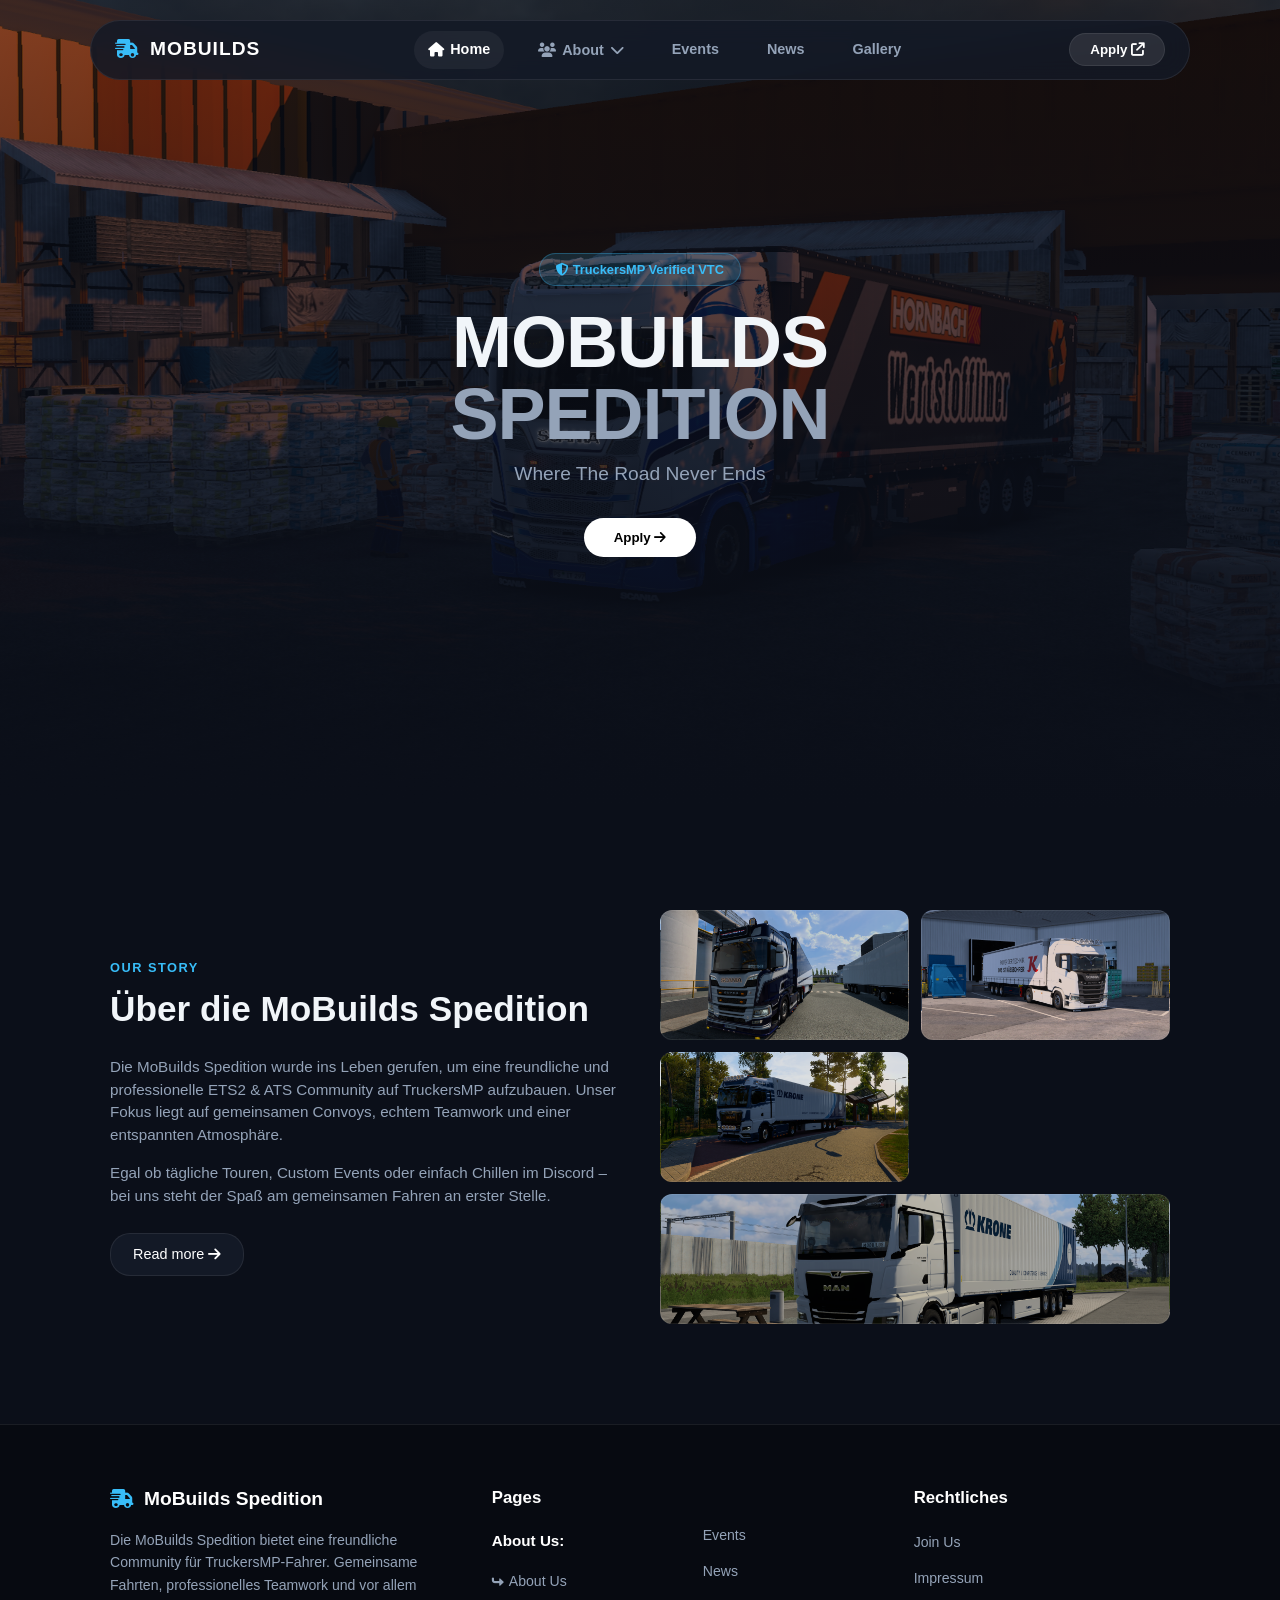
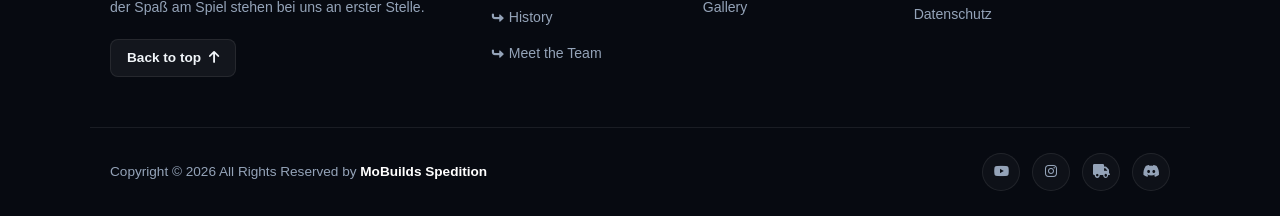
==== index.html @ b4ede0c9 "Add files via upload" ====
<!DOCTYPE html>
<html lang="de">
<head>
    <meta charset="UTF-8">
    <meta name="viewport" content="width=device-width, initial-scale=1.0">
    <title>MoBuilds Spedition | ETS2 & ATS Community</title>
    
    <!-- FontAwesome Icons -->
    <link rel="stylesheet" href="https://cdnjs.cloudflare.com/ajax/libs/font-awesome/6.4.0/css/all.min.css">
    
    <!-- Haupt-CSS -->
    <link rel="stylesheet" href="style.css">
</head>
<body>

    <!-- NAVBAR -->
    <header class="navbar-wrapper">
        <nav class="navbar glass-panel">
            <a href="index.html" class="brand-logo">
                <i class="fa-solid fa-truck-fast logo-icon"></i>
                <span>MOBUILDS</span>
            </a>
            
            <div class="nav-links">
                <a href="index.html" class="nav-link active"><i class="fa-solid fa-house"></i> Home</a>
                
                <!-- ABOUT DROPDOWN -->
                <div class="dropdown">
                    <button class="dropdown-btn nav-link">
                        <i class="fa-solid fa-users"></i> About <i class="fa-solid fa-chevron-down arrow-icon"></i>
                    </button>
                    <div class="dropdown-content glass-panel">
                        <span class="dropdown-label">ÜBERSICHT</span>
                        
                        <a href="about.html" class="dropdown-item">
                            <i class="fa-solid fa-user-group"></i>
                            <div>
                                <strong>About us</strong>
                                <span>Lerne unsere Vision kennen.</span>
                            </div>
                        </a>
                        
                        <a href="history.html" class="dropdown-item">
                            <i class="fa-solid fa-clock-rotate-left"></i>
                            <div>
                                <strong>History</strong>
                                <span>Unsere Reise in ETS2.</span>
                            </div>
                        </a>
                        
                        <a href="team.html" class="dropdown-item">
                            <i class="fa-solid fa-user-shield"></i>
                            <div>
                                <strong>Meet the team</strong>
                                <span>Das Team hinter MoBuilds.</span>
                            </div>
                        </a>
                    </div>
                </div>

                <a href="events.html" class="nav-link">Events</a>
                <a href="news.html" class="nav-link">News</a>
                <a href="gallery.html" class="nav-link">Gallery</a>
            </div>
            
            <button class="btn-apply" onclick="openModal('bewerbungModal')">
                Apply <i class="fa-solid fa-arrow-up-right-from-square"></i>
            </button>
        </nav>
    </header>

    <!-- HERO SECTION -->
    <section id="home" class="hero-section">
        <div class="hero-bg" style="background-image: url('img/hero.jpg');"></div>
        <div class="hero-overlay"></div>
        
        <div class="hero-content">
            <div class="badge"><i class="fa-solid fa-shield-halved"></i> TruckersMP Verified VTC</div>
            <h1 class="hero-title">MOBUILDS<br><span>SPEDITION</span></h1>
            <p class="hero-subtitle">Where The Road Never Ends</p>
            <button class="btn-primary" onclick="openModal('bewerbungModal')">
                Apply <i class="fa-solid fa-arrow-right"></i>
            </button>
        </div>
    </section>

    <!-- ABOUT / STORY SECTION -->
    <section id="about" class="section-container story-section">
        <div class="story-left">
            <span class="sub-title">OUR STORY</span>
            <h2>Über die MoBuilds Spedition</h2>
            <p>Die MoBuilds Spedition wurde ins Leben gerufen, um eine freundliche und professionelle ETS2 & ATS Community auf TruckersMP aufzubauen. Unser Fokus liegt auf gemeinsamen Convoys, echtem Teamwork und einer entspannten Atmosphäre.</p>
            <p>Egal ob tägliche Touren, Custom Events oder einfach Chillen im Discord – bei uns steht der Spaß am gemeinsamen Fahren an erster Stelle.</p>
            <a href="about.html" class="btn-secondary">Read more <i class="fa-solid fa-arrow-right"></i></a>
        </div>
        
        <div class="story-right gallery-grid-mini">
            <div class="grid-img img-large" style="background-image: url('img/story1.jpg');"></div>
            <div class="grid-img" style="background-image: url('img/story2.jpg');"></div>
            <div class="grid-img" style="background-image: url('img/story3.jpg');"></div>
            <div class="grid-img img-wide" style="background-image: url('img/story4.jpg');"></div>
        </div>
    </section>

    <!-- FOOTER SECTION -->
    <footer class="site-footer">
        <div class="footer-container">
            <!-- Spalte 1: Brand / Info -->
            <div class="footer-col brand-col">
                <div class="footer-brand">
                    <i class="fa-solid fa-truck-fast"></i>
                    <span>MoBuilds Spedition</span>
                </div>
                <p>Die MoBuilds Spedition bietet eine freundliche Community für TruckersMP-Fahrer. Gemeinsame Fahrten, professionelles Teamwork und vor allem der Spaß am Spiel stehen bei uns an erster Stelle.</p>
                <a href="#home" class="btn-back-top">Back to top <i class="fa-solid fa-arrow-up"></i></a>
            </div>

            <!-- Spalte 2: Pages -->
            <div class="footer-col">
                <h4>Pages</h4>
                <ul class="footer-links">
                    <li class="footer-subheading">About Us:</li>
                    <li><a href="about.html"><i class="fa-solid fa-turn-up fa-rotate-90"></i> About Us</a></li>
                    <li><a href="history.html"><i class="fa-solid fa-turn-up fa-rotate-90"></i> History</a></li>
                    <li><a href="team.html"><i class="fa-solid fa-turn-up fa-rotate-90"></i> Meet the Team</a></li>
                </ul>
            </div>

            <!-- Spalte 3: Navigation -->
            <div class="footer-col standalone-links">
                <ul class="footer-links">
                    <li><a href="events.html">Events</a></li>
                    <li><a href="news.html">News</a></li>
                    <li><a href="gallery.html">Gallery</a></li>
                </ul>
            </div>

            <!-- Spalte 4: Quick Links / Rechtliches -->
            <div class="footer-col">
                <h4>Rechtliches</h4>
                <ul class="footer-links">
                    <li><a href="#" onclick="openModal('bewerbungModal')">Join Us</a></li>
                    <li><a href="javascript:void(0)" onclick="openImpressum()">Impressum</a></li>
                    <li><a href="javascript:void(0)" onclick="openDatenschutz()">Datenschutz</a></li>
                </ul>
            </div>
        </div>

        <!-- Unten: Copyright & Socials -->
        <div class="footer-bottom">
            <p>Copyright &copy; 2026 All Rights Reserved by <strong>MoBuilds Spedition</strong></p>
            <div class="social-icons">
                <a href="#" aria-label="YouTube"><i class="fa-brands fa-youtube"></i></a>
                <a href="#" aria-label="Instagram"><i class="fa-brands fa-instagram"></i></a>
                <a href="#" aria-label="TruckersMP"><i class="fa-solid fa-truck"></i></a>
                <a href="#" aria-label="Discord"><i class="fa-brands fa-discord"></i></a>
            </div>
        </div>
    </footer>

    <!-- IMPRESSUM MODAL MIT TRUCK ANIMATION -->
<div id="impressumModal" class="modal-overlay">
    <!-- Der LKW, der durchs Bild fährt -->
    <div class="truck-wrapper">
        <i class="fa-solid fa-truck-moving truck-icon"></i>
    </div>

    <!-- Das Fenster selbst -->
    <div class="modal-window glass-panel">
        <button class="modal-close" onclick="closeImpressum()">&times;</button>
        
        <h2><i class="fa-solid fa-scale-balanced"></i> Impressum</h2>
        <hr class="modal-divider">
        
        <div class="modal-body">
            <h3>Angaben gemäß § 5 TMG</h3>
            <p><strong>MoBuilds Spedition</strong><br>
            Beethovenstraße 63<br>
            89518 Heidenheim</p>

            <h3>Vertreten durch: Maurice konrad</h3>
            <p>Die Speditionsleitung</p>

            <h3>Kontakt:</h3>
            <p>E-Mail: info@mobuilds-spedition.de<br>
            Discord: @itzanorak</p>

            <h3>Haftungsausschluss:</h3>
            <p>Dies ist eine rein virtuelle Spedition für TruckersMP (Euro Truck Simulator 2 / American Truck Simulator). Es handelt sich um kein reales Transportunternehmen.</p>
        </div>
    </div>
</div>
<script>
    // Impressum Funktionen
    function openImpressum() {
        document.getElementById('impressumModal').classList.add('active');
    }
    function closeImpressum() {
        document.getElementById('impressumModal').classList.remove('active');
    }

    // Datenschutz Funktionen
    function openDatenschutz() {
        document.getElementById('datenschutzModal').classList.add('active');
    }
    function closeDatenschutz() {
        document.getElementById('datenschutzModal').classList.remove('active');
    }

    // Schließen beim Klick außerhalb des Fensters
    window.onclick = function(event) {
        let impModal = document.getElementById('impressumModal');
        let datModal = document.getElementById('datenschutzModal');
        
        if (event.target == impModal) closeImpressum();
        if (event.target == datModal) closeDatenschutz();
    }
</script>

<!-- DATENSCHUTZ MODAL MIT TRUCK ANIMATION -->
<div id="datenschutzModal" class="modal-overlay">
    <div class="truck-wrapper">
        <i class="fa-solid fa-truck-moving truck-icon"></i>
    </div>

    <div class="modal-window glass-panel">
        <button class="modal-close" onclick="closeDatenschutz()">&times;</button>
        
        <h2><i class="fa-solid fa-user-shield"></i> Datenschutz</h2>
        <hr class="modal-divider">
        
        <div class="modal-body" style="max-height: 60vh; overflow-y: auto;">
            <h3>1. Datenschutz auf einen Blick</h3>
            <p>Die folgenden Hinweise geben einen einfachen Überblick darüber, was mit Ihren personenbezogenen Daten passiert, wenn Sie unsere Website besuchen.</p>

            <h3>2. Datenerfassung auf unserer Website</h3>
            <p>Diese Website dient ausschließlich als Informationsplattform für die virtuelle Spedition <strong>MoBuilds Spedition</strong> auf TruckersMP. Es werden keine personenbezogenen Daten ohne Ihre Zustimmung gespeichert oder verarbeitet.</p>

            <h3>3. Discord & externe Links</h3>
            <p>Auf unserer Website befinden sich Links zu externen Diensten (wie Discord, TruckersMP, YouTube). Beim Klick auf diese Links gelten die Datenschutzbestimmungen der jeweiligen Anbieter.</p>
        </div>
    </div>
</div>

<!-- BEWERBUNG MODAL -->
<div id="bewerbungModal" class="modal-overlay">
    <div class="modal-window glass-panel modal-large">
        <button class="modal-close" onclick="closeBewerbung()">&times;</button>
        
        <h2><i class="fa-solid fa-file-signature"></i> Bewerbung bei MoBuilds</h2>
        <p class="modal-subtext">Werde Teil unserer Spedition! Fülle einfach das Formular aus.</p>
        <hr class="modal-divider">
        
        <form action="https://formspree.io/f/xvzebrpr" method="POST" class="apply-form">
            <!-- Name & Alter -->
            <div class="form-row">
                <div class="form-group">
                    <label for="name">InGame-Name / Name *</label>
                    <input type="text" id="name" name="Name" required placeholder="z. B. TruckerMax">
                </div>
                <div class="form-group">
                    <label for="age">Alter *</label>
                    <input type="number" id="age" name="Alter" min="10" max="99" required placeholder="z. B. 22">
                </div>
            </div>

            <!-- VTC Erfahrung -->
            <div class="form-group">
                <label for="prevVtc">Warst du bereits in einer VTC? Falls ja, in welcher?</label>
                <input type="text" id="prevVtc" name="Vorherige_VTC" placeholder="Nein / Oder Name der VTC">
            </div>

            <!-- Map DLCs (Checkboxen) -->
            <div class="form-group">
                <label>Welche ETS2 Map DLCs besitzt du?</label>
                <div class="checkbox-grid">
                    <label class="checkbox-item"><input type="checkbox" name="DLC[]" value="Going East!"> Going East!</label>
                    <label class="checkbox-item"><input type="checkbox" name="DLC[]" value="Scandinavia"> Scandinavia</label>
                    <label class="checkbox-item"><input type="checkbox" name="DLC[]" value="Vive la France!"> Vive la France!</label>
                    <label class="checkbox-item"><input type="checkbox" name="DLC[]" value="Italia"> Italia</label>
                    <label class="checkbox-item"><input type="checkbox" name="DLC[]" value="Beyond the Baltic Sea"> Beyond the Baltic Sea</label>
                    <label class="checkbox-item"><input type="checkbox" name="DLC[]" value="Road to the Black Sea"> Road to the Black Sea</label>
                    <label class="checkbox-item"><input type="checkbox" name="DLC[]" value="Iberia"> Iberia</label>
                    <label class="checkbox-item"><input type="checkbox" name="DLC[]" value="West Balkans"> West Balkans</label>
                    <label class="checkbox-item"><input type="checkbox" name="DLC[]" value="Greece"> Greece</label>
                    <label class="checkbox-item"><input type="checkbox" name="DLC[]" value="Nordic Horizons"> Nordic Horizons</label>
                </div>
            </div>

            <!-- Führungsrolle -->
            <div class="form-group">
                <label for="managementRole">Wärst du bereit, irgendwann eine Rolle in der Speditionsleitung zu übernehmen?</label>
                <select id="managementRole" name="Bereit_für_Leitung" required>
                    <option value="" disabled selected>Bitte wählen...</option>
                    <option value="Ja">Ja, sehr gerne!</option>
                    <option value="Vielleicht">Vielleicht, nach gewisser Zeit</option>
                    <option value="Nein">Nein, ich möchte nur entspannt fahren</option>
                </select>
            </div>

            <!-- Absenden Button -->
            <button type="submit" class="btn-submit">
                Bewerbung absenden <i class="fa-solid fa-paper-plane"></i>
            </button>
        </form>
    </div>
</div>

<script>
    // Impressum
    function openImpressum() { document.getElementById('impressumModal').classList.add('active'); }
    function closeImpressum() { document.getElementById('impressumModal').classList.remove('active'); }

    // Datenschutz
    function openDatenschutz() { document.getElementById('datenschutzModal').classList.add('active'); }
    function closeDatenschutz() { document.getElementById('datenschutzModal').classList.remove('active'); }

    // Bewerbung
    function openBewerbung() { document.getElementById('bewerbungModal').classList.add('active'); }
    function closeBewerbung() { document.getElementById('bewerbungModal').classList.remove('active'); }

    // Universal Open-Modal (für Buttons mit onclick="openModal('bewerbungModal')")
    function openModal(id) {
        document.getElementById(id).classList.add('active');
    }

    // Klick außerhalb schließt Fenster
    window.onclick = function(event) {
        let impModal = document.getElementById('impressumModal');
        let datModal = document.getElementById('datenschutzModal');
        let bewModal = document.getElementById('bewerbungModal');
        
        if (event.target == impModal) closeImpressum();
        if (event.target == datModal) closeDatenschutz();
        if (event.target == bewModal) closeBewerbung();
    }
</script>
</body>
</html>
---- style.css ----
:root {
    /* Dunkles Blau-Grau Farbschema */
    --bg-dark: #0b0f19;          /* Deep Blue-Grey Background */
    --bg-card: #131926;          /* Darker Slate Card Background */
    --bg-card-hover: #192233;
    --accent-cyan: #38bdf8;       /* Light Cyan / Cool Blue Accent */
    --accent-blue: #0284c7;       /* Mid Navy Accent */
    --text-main: #f1f5f9;
    --text-muted: #94a3b8;
    --border-color: rgba(255, 255, 255, 0.08);
    --border-hover: rgba(56, 189, 248, 0.4);
    --font-heading: 'Plus Jakarta Sans', sans-serif;
    --font-body: 'Plus Jakarta Sans', sans-serif;
}

* {
    margin: 0;
    padding: 0;
    box-sizing: border-box;
}

html {
    scroll-behavior: smooth;
}

body {
    background-color: var(--bg-dark);
    color: var(--text-main);
    font-family: var(--font-body);
    overflow-x: hidden;
    line-height: 1.5;
}

/* GLASS PANEL UTILITY */
.glass-panel {
    background: rgba(19, 25, 38, 0.85);
    backdrop-filter: blur(12px);
    -webkit-backdrop-filter: blur(12px);
    border: 1px solid var(--border-color);
    border-radius: 16px;
}

/* NAVBAR */
.navbar-wrapper {
    position: fixed;
    top: 20px;
    left: 0;
    width: 100%;
    display: flex;
    justify-content: center;
    z-index: 1000;
    padding: 0 20px;
}

.navbar {
    width: 100%;
    max-width: 1100px;
    padding: 10px 24px;
    display: flex;
    justify-content: space-between;
    align-items: center;
    border-radius: 40px;
}

.brand-logo {
    display: flex;
    align-items: center;
    gap: 10px;
    color: #fff;
    text-decoration: none;
    font-weight: 800;
    font-size: 1.2rem;
    letter-spacing: 1px;
}

.logo-icon {
    color: var(--accent-cyan);
}

.nav-links {
    display: flex;
    align-items: center;
    gap: 20px;
}

.nav-link {
    color: var(--text-muted);
    text-decoration: none;
    font-size: 0.9rem;
    font-weight: 600;
    padding: 8px 14px;
    border-radius: 20px;
    transition: all 0.2s;
    background: transparent;
    border: none;
    cursor: pointer;
    display: flex;
    align-items: center;
    gap: 6px;
}

.nav-link:hover, .nav-link.active {
    color: #fff;
    background: rgba(255, 255, 255, 0.05);
}

/* DROPDOWN CONTAINER & HOVER FIX */
.dropdown {
    position: relative;
    padding-bottom: 15px;
    margin-bottom: -15px;
}

.dropdown-content {
    display: none;
    position: absolute;
    top: 100%;
    left: 0;
    width: 280px;
    padding: 18px;
    flex-direction: column;
    gap: 12px;
    box-shadow: 0 20px 40px rgba(0, 0, 0, 0.6);
    z-index: 1010;
}

.dropdown:hover .dropdown-content {
    display: flex;
}

.dropdown-label {
    font-size: 0.75rem;
    color: var(--accent-cyan);
    font-weight: 700;
    letter-spacing: 1px;
    margin-bottom: 4px;
}

.dropdown-item {
    display: flex !important;
    align-items: center;
    gap: 14px;
    color: var(--text-main) !important;
    text-decoration: none !important;
    padding: 10px;
    border-radius: 10px;
    transition: background 0.2s ease;
}

.dropdown-item:hover {
    background: rgba(56, 189, 248, 0.1);
}

.dropdown-item i {
    font-size: 1.2rem;
    color: var(--accent-cyan);
    min-width: 20px;
    text-align: center;
}

.dropdown-item div {
    display: flex;
    flex-direction: column;
    gap: 2px;
}

.dropdown-item strong {
    font-size: 0.95rem;
    color: #ffffff !important;
    font-weight: 600;
    line-height: 1.2;
}

.dropdown-item span {
    font-size: 0.75rem;
    color: var(--text-muted) !important;
    line-height: 1.2;
}

.btn-apply {
    background: rgba(255, 255, 255, 0.1);
    border: 1px solid var(--border-color);
    color: #fff;
    font-weight: 600;
    padding: 8px 20px;
    border-radius: 20px;
    cursor: pointer;
    transition: all 0.2s;
}

.btn-apply:hover {
    background: var(--accent-cyan);
    color: #000;
}

/* HERO SECTION */
.hero-section {
    position: relative;
    height: 90vh;
    display: flex;
    align-items: center;
    justify-content: center;
    text-align: center;
}

.hero-bg {
    position: absolute;
    top: 0;
    left: 0;
    width: 100%;
    height: 100%;
    background-size: cover;
    background-position: center;
    z-index: -2;
}

.hero-overlay {
    position: absolute;
    top: 0;
    left: 0;
    width: 100%;
    height: 100%;
    background: linear-gradient(180deg, rgba(11, 15, 25, 0.5) 0%, var(--bg-dark) 100%);
    z-index: -1;
}

.hero-content {
    max-width: 800px;
    padding: 0 20px;
}

.badge {
    display: inline-block;
    background: rgba(56, 189, 248, 0.15);
    border: 1px solid rgba(56, 189, 248, 0.3);
    color: var(--accent-cyan);
    padding: 6px 16px;
    border-radius: 20px;
    font-size: 0.8rem;
    font-weight: 700;
    margin-bottom: 20px;
}

.hero-title {
    font-size: 4.5rem;
    font-weight: 800;
    line-height: 1;
    letter-spacing: -1px;
    margin-bottom: 10px;
}

.hero-title span {
    color: var(--text-muted);
}

.hero-subtitle {
    color: var(--text-muted);
    font-size: 1.2rem;
    margin-bottom: 30px;
}

.btn-primary {
    background: #fff;
    color: #000;
    border: none;
    padding: 12px 30px;
    border-radius: 25px;
    font-weight: 700;
    cursor: pointer;
    transition: transform 0.2s, background 0.2s;
}

.btn-primary:hover {
    background: var(--accent-cyan);
    transform: translateY(-2px);
}

/* SECTION COMMON */
.section-container {
    max-width: 1100px;
    margin: 100px auto;
    padding: 0 20px;
}

.sub-title {
    color: var(--accent-cyan);
    font-size: 0.8rem;
    font-weight: 700;
    letter-spacing: 1.5px;
    display: block;
    margin-bottom: 6px;
}

/* STORY SECTION */
.story-section {
    display: grid;
    grid-template-columns: 1fr 1fr;
    gap: 40px;
    align-items: center;
}

.story-left h2 {
    font-size: 2.2rem;
    margin-bottom: 20px;
}

.story-left p {
    color: var(--text-muted);
    margin-bottom: 15px;
    font-size: 0.95rem;
}

.btn-secondary {
    display: inline-block;
    background: var(--bg-card);
    border: 1px solid var(--border-color);
    color: #fff;
    padding: 10px 22px;
    border-radius: 20px;
    text-decoration: none;
    font-size: 0.9rem;
    cursor: pointer;
    margin-top: 10px;
    transition: background 0.2s;
}

.btn-secondary:hover {
    background: var(--bg-card-hover);
}

.gallery-grid-mini {
    display: grid;
    grid-template-columns: repeat(2, 1fr);
    gap: 12px;
}

.grid-img {
    height: 130px;
    background-size: cover;
    background-position: center;
    border-radius: 12px;
    border: 1px solid var(--border-color);
}

.img-wide { grid-column: span 2; }

/* FOOTER STYLING */
.site-footer {
    background: #070a11;
    border-top: 1px solid var(--border-color);
    padding-top: 60px;
    margin-top: 100px;
}

.footer-container {
    max-width: 1100px;
    margin: 0 auto;
    padding: 0 20px 50px 20px;
    display: grid;
    grid-template-columns: 2fr 1fr 1fr 1.5fr;
    gap: 40px;
}

.footer-col h4 {
    color: #fff;
    font-size: 1.05rem;
    font-weight: 700;
    margin-bottom: 20px;
}

.footer-brand {
    display: flex;
    align-items: center;
    gap: 10px;
    font-size: 1.2rem;
    font-weight: 800;
    color: #fff;
    margin-bottom: 15px;
}

.footer-brand i {
    color: var(--accent-cyan);
}

.brand-col p {
    color: var(--text-muted);
    font-size: 0.88rem;
    line-height: 1.6;
    margin-bottom: 20px;
    max-width: 320px;
}

.btn-back-top {
    display: inline-flex;
    align-items: center;
    gap: 8px;
    color: var(--text-main);
    background: rgba(255, 255, 255, 0.05);
    border: 1px solid var(--border-color);
    padding: 8px 16px;
    border-radius: 8px;
    text-decoration: none;
    font-size: 0.85rem;
    font-weight: 600;
    transition: all 0.2s;
}

.btn-back-top:hover {
    background: rgba(255, 255, 255, 0.1);
    color: var(--accent-cyan);
}

.footer-links {
    list-style: none;
    display: flex;
    flex-direction: column;
    gap: 12px;
}

.footer-subheading {
    color: #fff;
    font-weight: 700;
    font-size: 0.95rem;
    margin-bottom: 4px;
}

.footer-links a {
    color: var(--text-muted);
    text-decoration: none;
    font-size: 0.88rem;
    display: inline-flex;
    align-items: center;
    gap: 8px;
    transition: color 0.2s;
}

.footer-links a:hover {
    color: #fff;
}

.footer-links i {
    font-size: 0.75rem;
    color: var(--text-muted);
}

.standalone-links {
    padding-top: 38px; /* Richtet die Liste an den Nachbarspalten aus */
}

.footer-bottom {
    max-width: 1100px;
    margin: 0 auto;
    padding: 25px 20px;
    border-top: 1px solid var(--border-color);
    display: flex;
    justify-content: space-between;
    align-items: center;
    font-size: 0.85rem;
    color: var(--text-muted);
}

.footer-bottom strong {
    color: #fff;
}

.social-icons {
    display: flex;
    gap: 12px;
}

.social-icons a {
    width: 38px;
    height: 38px;
    background: rgba(255, 255, 255, 0.03);
    border: 1px solid var(--border-color);
    border-radius: 50%;
    display: flex;
    align-items: center;
    justify-content: center;
    color: var(--text-muted);
    text-decoration: none;
    transition: all 0.2s;
}

.social-icons a:hover {
    background: var(--accent-cyan);
    color: #000;
    border-color: var(--accent-cyan);
}

/* RESPONSIVE DESIGN */
@media (max-width: 900px) {
    .footer-container {
        grid-template-columns: 1fr 1fr;
    }
    .standalone-links {
        padding-top: 0;
    }
}

@media (max-width: 768px) {
    .nav-links { display: none; }
    .hero-title { font-size: 2.8rem; }
    .story-section { grid-template-columns: 1fr; }
    .footer-container { grid-template-columns: 1fr; }
    .footer-bottom { flex-direction: column; gap: 15px; text-align: center; }
}

/* IMPRESSUM MODAL & TRUCK ANIMATION */
.modal-overlay {
    position: fixed;
    top: 0;
    left: 0;
    width: 100vw;
    height: 100vh;
    background: rgba(7, 10, 17, 0.85);
    backdrop-filter: blur(8px);
    z-index: 2000;
    display: flex;
    align-items: center;
    justify-content: center;
    opacity: 0;
    pointer-events: none;
    transition: opacity 0.3s ease;
}

.modal-overlay.active {
    opacity: 1;
    pointer-events: all;
}

/* Der fahrende LKW */
.truck-wrapper {
    position: absolute;
    top: 50%;
    left: -150px;
    transform: translateY(-50%);
    z-index: 2002;
    pointer-events: none;
}

.truck-icon {
    font-size: 5rem;
    color: var(--accent-cyan);
    filter: drop-shadow(0 0 15px var(--accent-cyan));
}

/* Fahrt-Animation des LKWs */
.modal-overlay.active .truck-wrapper {
    animation: driveTruck 1.2s cubic-bezier(0.25, 1, 0.5, 1) forwards;
}

@keyframes driveTruck {
    0% { left: -150px; }
    100% { left: 105vw; } /* Fährt komplett durchs Bild nach rechts */
}

/* Das Fenster, das sich "aufzieht" */
.modal-window {
    width: 90%;
    max-width: 600px;
    padding: 30px;
    position: relative;
    z-index: 2001;
    clip-path: inset(0 100% 0 0); /* Startet unsichtbar/zugezogen von rechts */
    transition: clip-path 0.8s cubic-bezier(0.16, 1, 0.3, 1) 0.3s;
}

/* Wird aufgezogen, wenn aktiv */
.modal-overlay.active .modal-window {
    clip-path: inset(0 0 0 0); /* Vollständig aufgezogen */
}

/* Modal Inhalte */
.modal-close {
    position: absolute;
    top: 15px;
    right: 20px;
    background: none;
    border: none;
    color: var(--text-muted);
    font-size: 2rem;
    cursor: pointer;
    transition: color 0.2s;
}

.modal-close:hover {
    color: var(--accent-cyan);
}

.modal-window h2 {
    display: flex;
    align-items: center;
    gap: 10px;
    color: #fff;
    font-size: 1.5rem;
}

.modal-divider {
    border: none;
    height: 1px;
    background: var(--border-color);
    margin: 15px 0;
}

.modal-body h3 {
    color: var(--accent-cyan);
    font-size: 0.95rem;
    margin-top: 15px;
    margin-bottom: 5px;
}

.modal-body p {
    color: var(--text-muted);
    font-size: 0.88rem;
    line-height: 1.5;
}

/* FORMULAR & BEWERBUNG MODAL */
.modal-large {
    max-width: 700px;
    max-height: 85vh;
    overflow-y: auto;
}

.modal-subtext {
    color: var(--text-muted);
    font-size: 0.9rem;
    margin-top: 4px;
}

.apply-form {
    display: flex;
    flex-direction: column;
    gap: 18px;
    margin-top: 10px;
}

.form-row {
    display: grid;
    grid-template-columns: 1fr 1fr;
    gap: 15px;
}

.form-group {
    display: flex;
    flex-direction: column;
    gap: 6px;
}

.form-group label {
    font-size: 0.88rem;
    font-weight: 600;
    color: #fff;
}

.form-group input[type="text"],
.form-group input[type="number"],
.form-group select {
    background: rgba(255, 255, 255, 0.05);
    border: 1px solid var(--border-color);
    border-radius: 8px;
    padding: 10px 14px;
    color: #fff;
    font-family: inherit;
    font-size: 0.9rem;
    outline: none;
    transition: border-color 0.2s;
}

.form-group input:focus,
.form-group select:focus {
    border-color: var(--accent-cyan);
}

.form-group select option {
    background: var(--bg-card);
    color: #fff;
}

/* Checkbox Grid */
.checkbox-grid {
    display: grid;
    grid-template-columns: repeat(2, 1fr);
    gap: 10px;
    background: rgba(255, 255, 255, 0.03);
    border: 1px solid var(--border-color);
    padding: 12px;
    border-radius: 8px;
}

.checkbox-item {
    display: flex;
    align-items: center;
    gap: 8px;
    font-size: 0.85rem;
    color: var(--text-muted);
    cursor: pointer;
}

.checkbox-item input[type="checkbox"] {
    accent-color: var(--accent-cyan);
    width: 16px;
    height: 16px;
    cursor: pointer;
}

.checkbox-item:hover {
    color: #fff;
}

/* Submit Button */
.btn-submit {
    background: var(--accent-cyan);
    color: #000;
    border: none;
    padding: 12px;
    border-radius: 8px;
    font-weight: 700;
    font-size: 0.95rem;
    cursor: pointer;
    display: flex;
    align-items: center;
    justify-content: center;
    gap: 8px;
    transition: background 0.2s, transform 0.2s;
    margin-top: 10px;
}

.btn-submit:hover {
    background: #7dd3fc;
    transform: translateY(-2px);
}

@media (max-width: 600px) {
    .form-row, .checkbox-grid {
        grid-template-columns: 1fr;
    }
}

/* EVENTS PAGE STYLING */
.events-grid {
    display: grid;
    grid-template-columns: repeat(auto-fill, minmax(320px, 1fr));
    gap: 25px;
    margin-top: 30px;
}

.loading-state, .no-events {
    grid-column: 1 / -1;
    text-align: center;
    padding: 50px 20px;
}

.loading-state i {
    font-size: 2.5rem;
    color: var(--accent-cyan);
    margin-bottom: 15px;
}

.event-card {
    overflow: hidden;
    display: flex;
    flex-direction: column;
    transition: transform 0.2s, border-color 0.2s;
}

.event-card:hover {
    transform: translateY(-4px);
    border-color: var(--border-hover);
}

.event-banner {
    height: 160px;
    background-size: cover;
    background-position: center;
    position: relative;
    border-bottom: 1px solid var(--border-color);
}

.event-badge {
    position: absolute;
    top: 12px;
    right: 12px;
    background: rgba(11, 15, 25, 0.85);
    border: 1px solid var(--border-color);
    color: var(--accent-cyan);
    font-size: 0.75rem;
    font-weight: 700;
    padding: 4px 10px;
    border-radius: 12px;
}

.event-content {
    padding: 20px;
    display: flex;
    flex-direction: column;
    flex-grow: 1;
}

.event-date {
    font-size: 0.8rem;
    color: var(--accent-cyan);
    font-weight: 600;
    margin-bottom: 8px;
    display: flex;
    align-items: center;
    gap: 6px;
}

.event-title {
    font-size: 1.15rem;
    color: #fff;
    margin-bottom: 15px;
    line-height: 1.3;
}

.event-details {
    display: flex;
    flex-direction: column;
    gap: 6px;
    font-size: 0.85rem;
    color: var(--text-muted);
    margin-bottom: 20px;
    background: rgba(255, 255, 255, 0.02);
    padding: 10px;
    border-radius: 8px;
}

.event-details i {
    color: var(--accent-cyan);
    width: 18px;
}

.event-btn {
    margin-top: auto;
    text-align: center;
    justify-content: center;
}
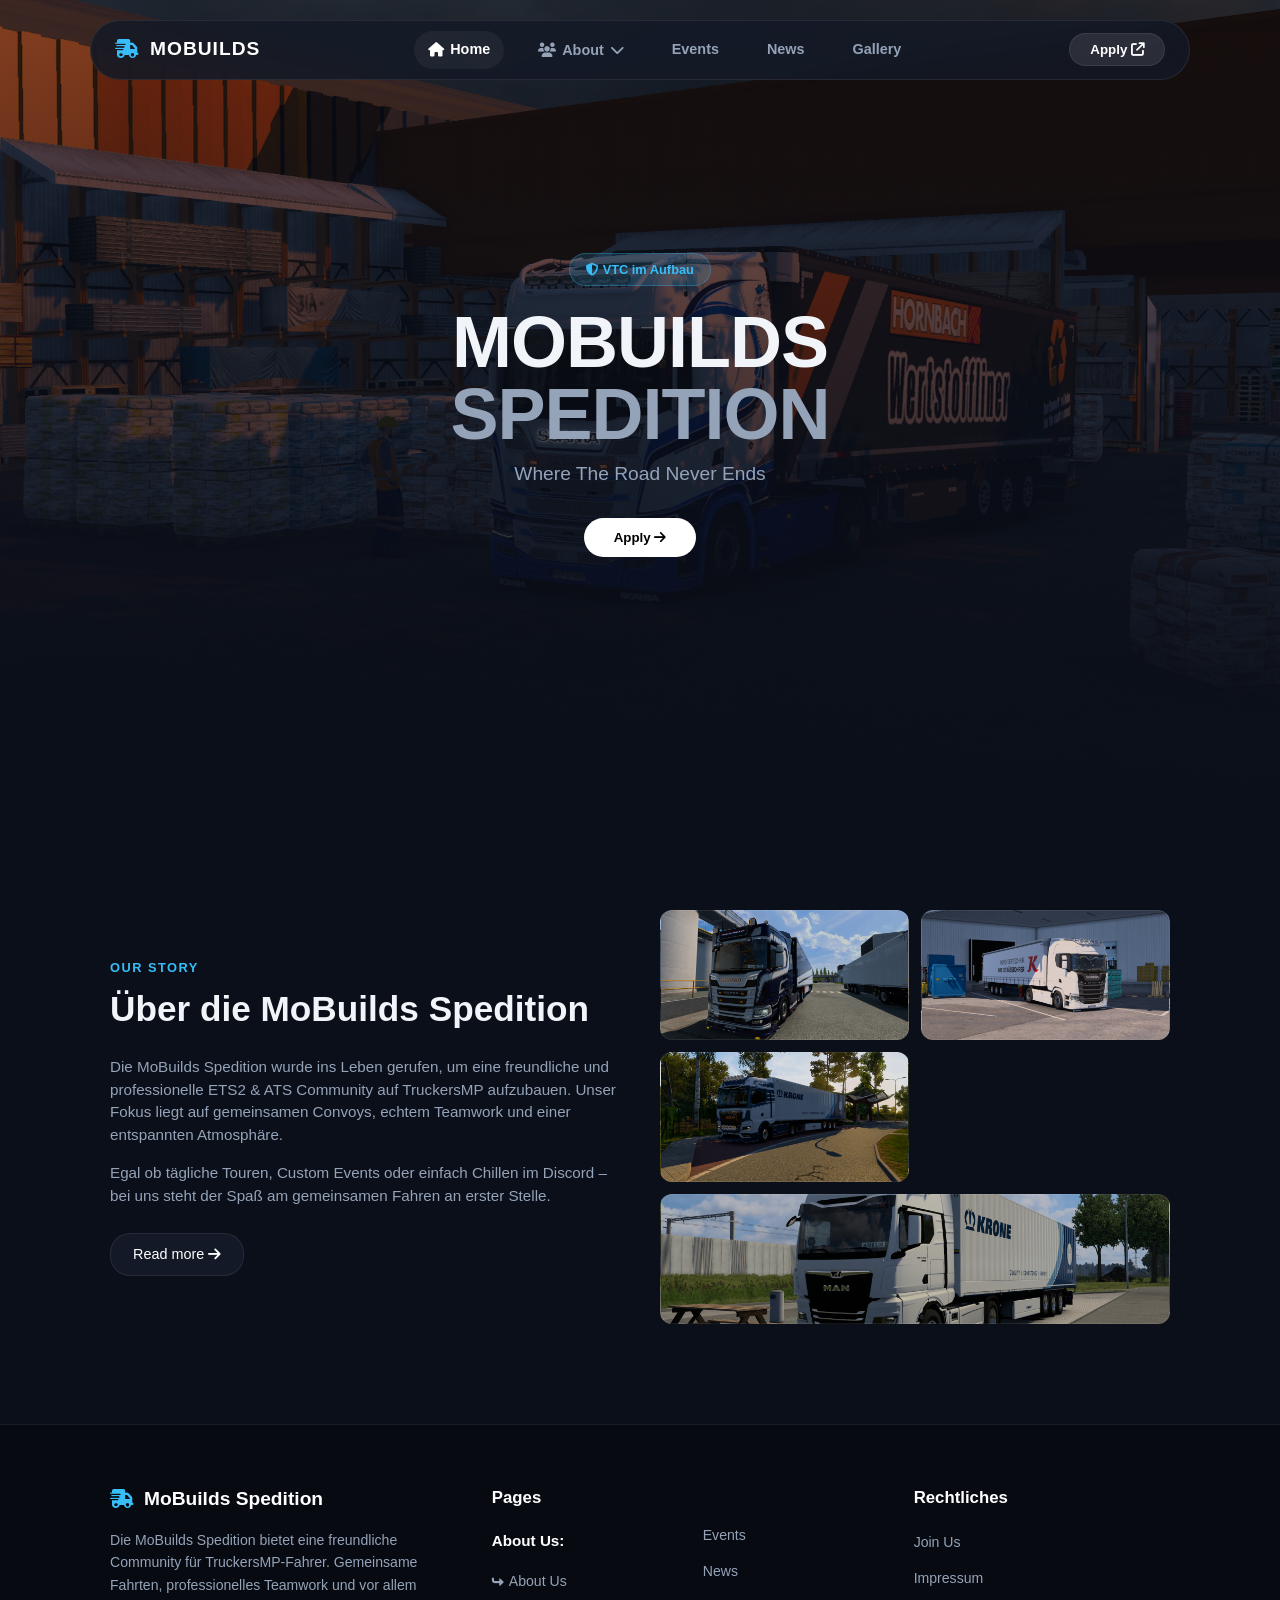
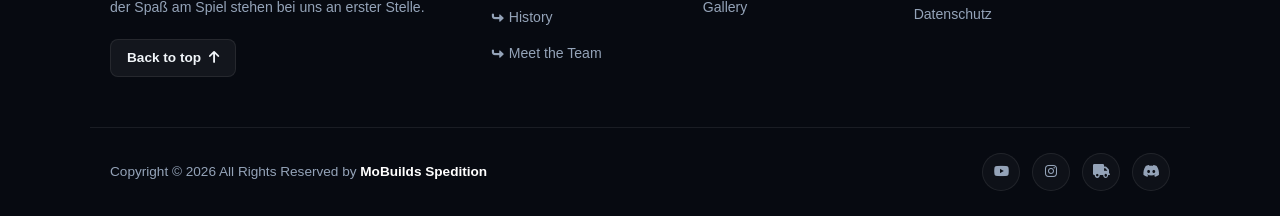
==== commit b64f7722: "Add files via upload" ====
--- a/index.html
+++ b/index.html
@@ -75,7 +75,7 @@
         <div class="hero-overlay"></div>
         
         <div class="hero-content">
-            <div class="badge"><i class="fa-solid fa-shield-halved"></i> TruckersMP Verified VTC</div>
+            <div class="badge"><i class="fa-solid fa-shield-halved"></i> VTC im Aufbau</div>
             <h1 class="hero-title">MOBUILDS<br><span>SPEDITION</span></h1>
             <p class="hero-subtitle">Where The Road Never Ends</p>
             <button class="btn-primary" onclick="openModal('bewerbungModal')">
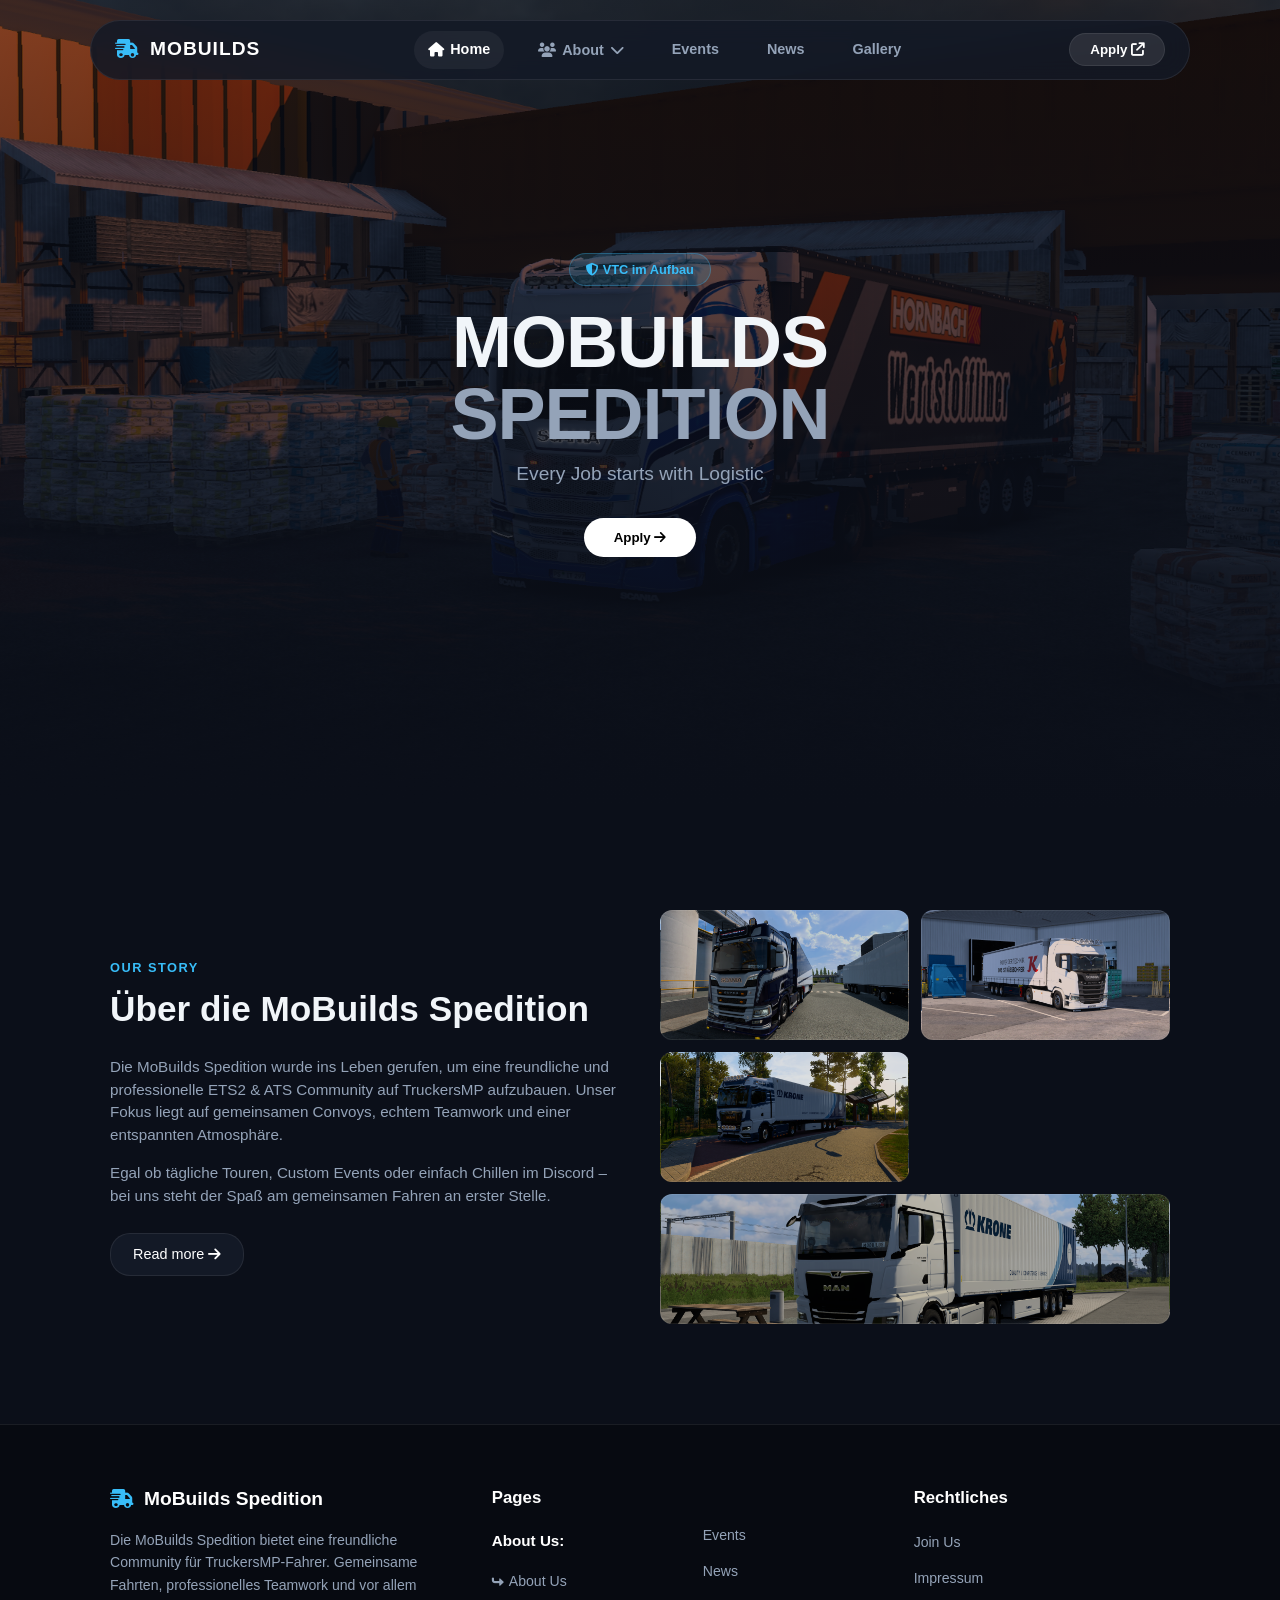
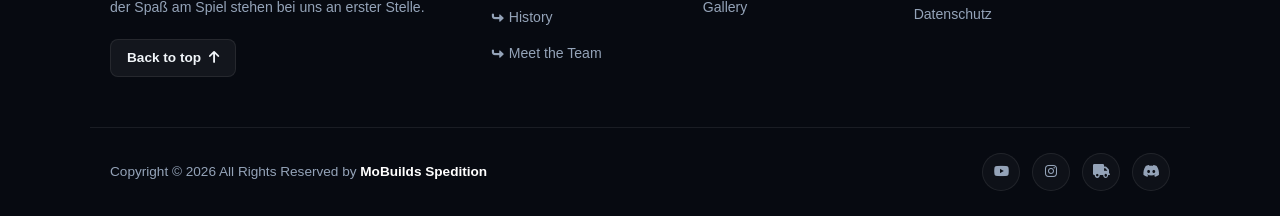
==== commit aa6cad8c: "Add files via upload" ====
--- a/index.html
+++ b/index.html
@@ -77,7 +77,7 @@
         <div class="hero-content">
             <div class="badge"><i class="fa-solid fa-shield-halved"></i> VTC im Aufbau</div>
             <h1 class="hero-title">MOBUILDS<br><span>SPEDITION</span></h1>
-            <p class="hero-subtitle">Where The Road Never Ends</p>
+            <p class="hero-subtitle">Every Job starts with Logistic</p>
             <button class="btn-primary" onclick="openModal('bewerbungModal')">
                 Apply <i class="fa-solid fa-arrow-right"></i>
             </button>
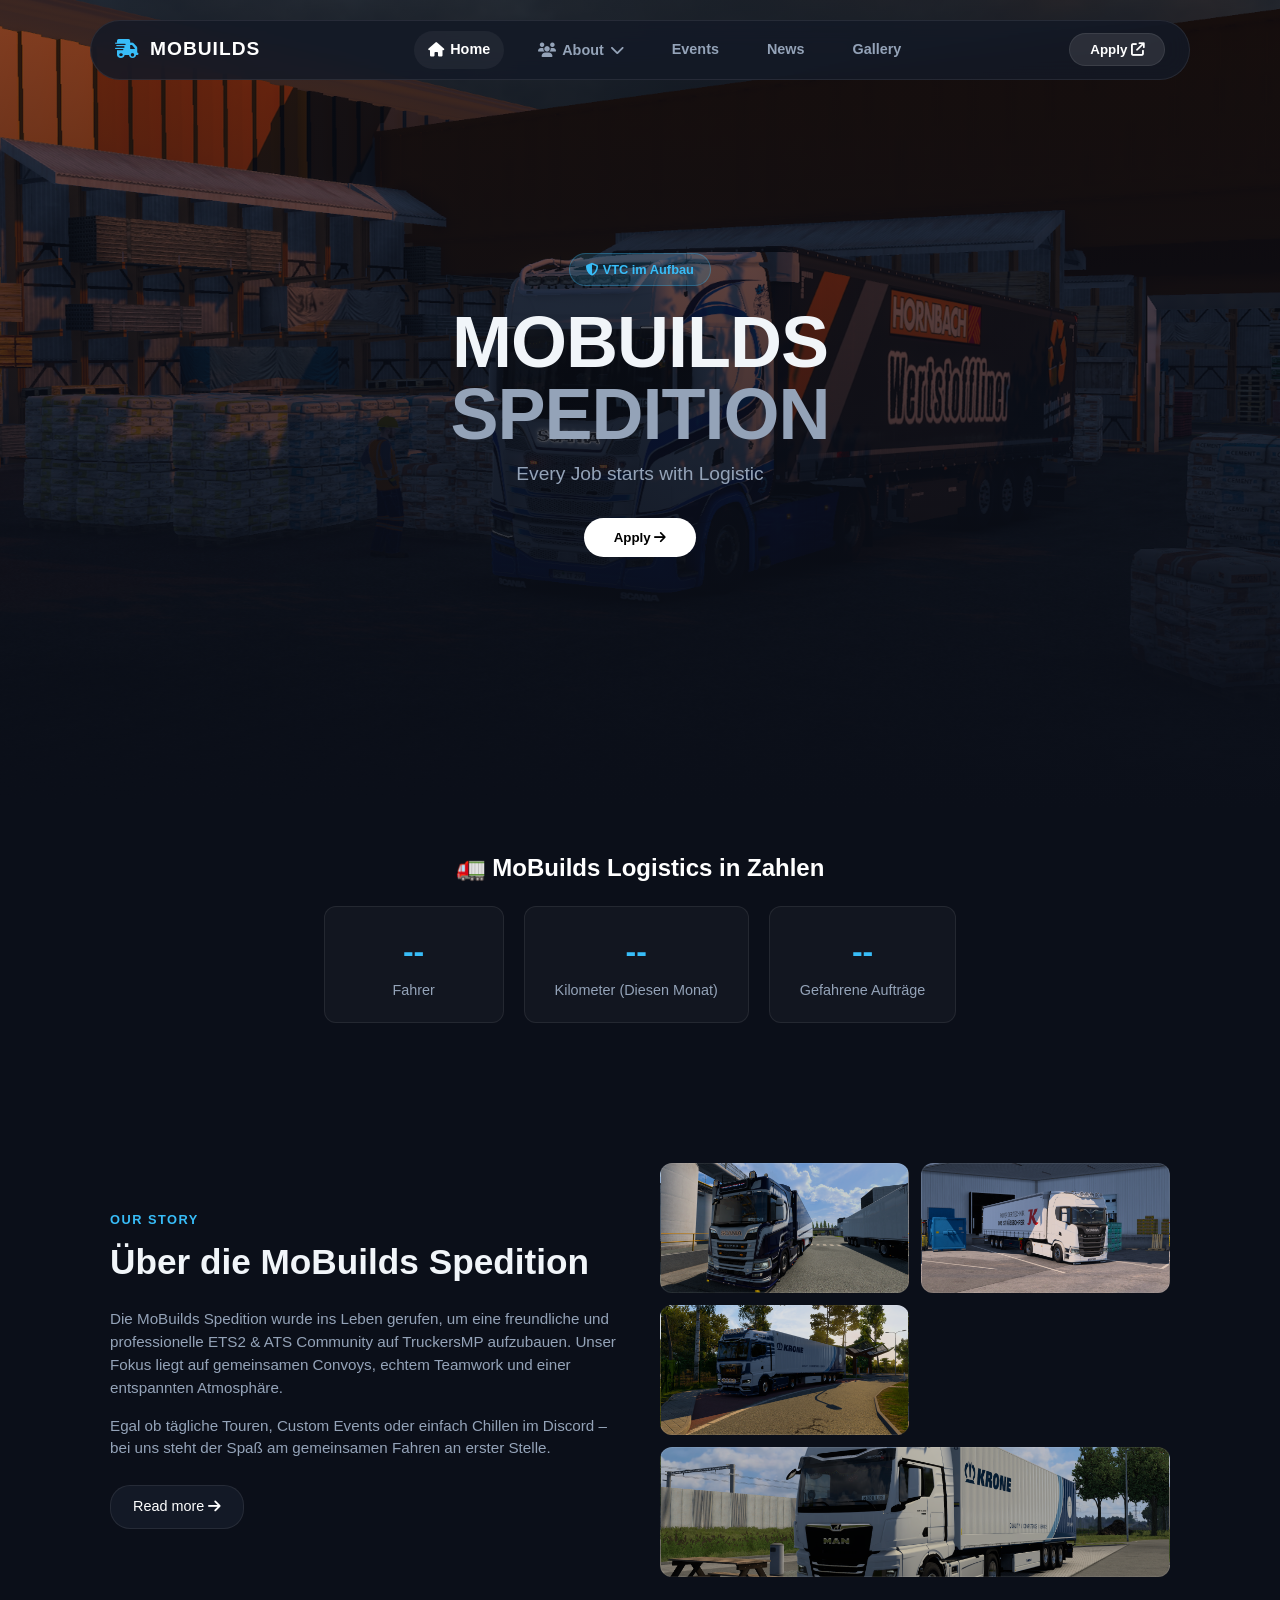
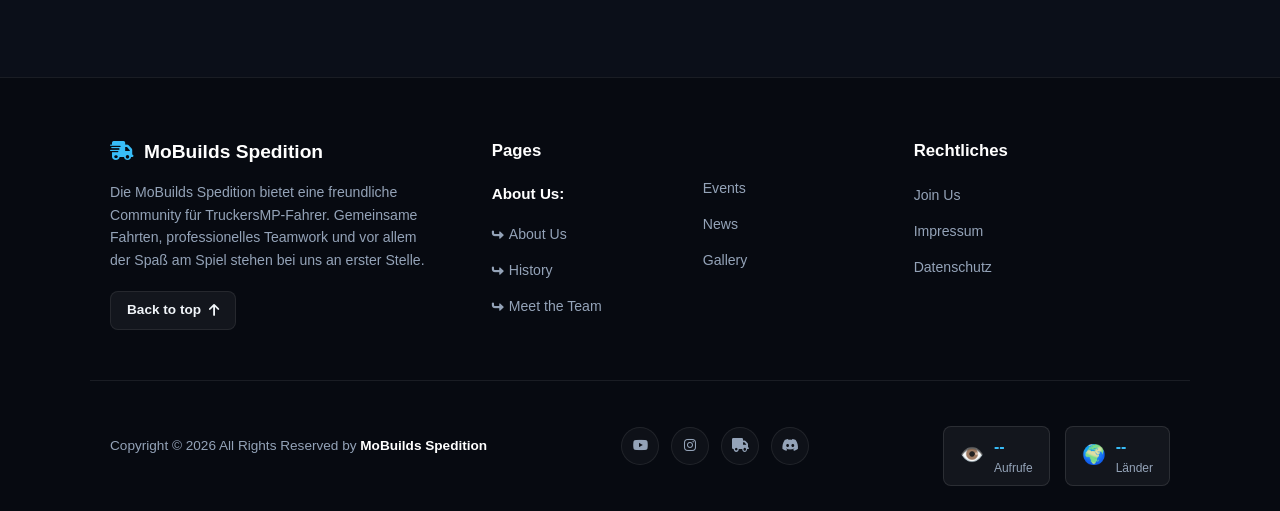
==== commit 9d3083b7: "Add files via upload" ====
--- a/index.html
+++ b/index.html
@@ -4,12 +4,31 @@
     <meta charset="UTF-8">
     <meta name="viewport" content="width=device-width, initial-scale=1.0">
     <title>MoBuilds Spedition | ETS2 & ATS Community</title>
+    <head>
+    <meta charset="UTF-8">
+    <meta name="viewport" content="width=device-width, initial-scale=1.0">
+    <title>MoBuilds Logistics</title>
+
+    <!-- Logo im Browser-Tab -->
+    <link rel="icon" type="image/png" href="logo.png">
+    
+    <!-- ... Rest deines Heads (CSS, Fonts) ... -->
+</head>
+
+<!-- Umami Analytics -->
+<script 
+  defer 
+  src="https://cloud.umami.is/script.js" 
+  data-website-id="DEINE_UMAMI_WEBSITE_ID">
+</script>
     
     <!-- FontAwesome Icons -->
     <link rel="stylesheet" href="https://cdnjs.cloudflare.com/ajax/libs/font-awesome/6.4.0/css/all.min.css">
     
     <!-- Haupt-CSS -->
     <link rel="stylesheet" href="style.css">
+    <!-- Favicon für den Browser-Tab -->
+<link rel="icon" type="image/png" href="logo.png">
 </head>
 <body>
 
@@ -84,6 +103,26 @@
         </div>
     </section>
 
+    <!-- TRUCKSBOOK STATS -->
+<section class="tb-stats-section">
+  <h2 style="color: #ffffff; margin-bottom: 20px;">🚛 MoBuilds Logistics in Zahlen</h2>
+  <div class="tb-stats-grid">
+    <div class="tb-stat-card">
+      <span class="tb-number" id="tb-members">--</span>
+      <span class="tb-label">Fahrer</span>
+    </div>
+    <div class="tb-stat-card">
+      <span class="tb-number" id="tb-km-month">--</span>
+      <span class="tb-label">Kilometer (Diesen Monat)</span>
+    </div>
+    <div class="tb-stat-card">
+      <span class="tb-number" id="tb-jobs">--</span>
+      <span class="tb-label">Gefahrene Aufträge</span>
+    </div>
+  </div>
+</section>
+
+
     <!-- ABOUT / STORY SECTION -->
     <section id="about" class="section-container story-section">
         <div class="story-left">
@@ -155,6 +194,24 @@
                 <a href="#" aria-label="TruckersMP"><i class="fa-solid fa-truck"></i></a>
                 <a href="#" aria-label="Discord"><i class="fa-brands fa-discord"></i></a>
             </div>
+
+            <div class="website-stats-container">
+  <div class="stat-card">
+    <span class="stat-icon">👁️</span>
+    <div class="stat-info">
+      <span class="stat-value" id="pageviews-count">--</span>
+      <span class="stat-label">Aufrufe</span>
+    </div>
+  </div>
+
+  <div class="stat-card">
+    <span class="stat-icon">🌍</span>
+    <div class="stat-info">
+      <span class="stat-value" id="countries-count">--</span>
+      <span class="stat-label">Länder</span>
+    </div>
+  </div>
+</div>
         </div>
     </footer>
 
@@ -335,5 +392,29 @@
         if (event.target == bewModal) closeBewerbung();
     }
 </script>
+
+<script>
+  const COMPANY_ID = "227094";
+
+  async function loadTrucksBookStats() {
+    try {
+      const response = await fetch(`https://api.trucksbook.eu/v1/company/${COMPANY_ID}`);
+      const data = await response.json();
+
+      if (data && data.response) {
+        const stats = data.response;
+        
+        // Werte in die HTML-Elemente eintragen
+        document.getElementById("tb-members").innerText = stats.members_count || "0";
+        document.getElementById("tb-km-month").innerText = (stats.real_km_month || 0).toLocaleString('de-DE') + " km";
+        document.getElementById("tb-jobs").innerText = (stats.total_jobs || 0).toLocaleString('de-DE');
+      }
+    } catch (error) {
+      console.error("Fehler beim Laden der TrucksBook Stats:", error);
+    }
+  }
+
+  loadTrucksBookStats();
+</script>
 </body>
 </html>
--- a/style.css
+++ b/style.css
@@ -836,4 +836,79 @@
     margin-top: auto;
     text-align: center;
     justify-content: center;
+}
+
+.website-stats-container {
+  display: flex;
+  gap: 15px;
+  justify-content: center;
+  align-items: center;
+  margin-top: 20px;
+}
+
+.stat-card {
+  background: rgba(255, 255, 255, 0.05);
+  border: 1px solid rgba(255, 255, 255, 0.1);
+  border-radius: 8px;
+  padding: 8px 16px;
+  display: flex;
+  align-items: center;
+  gap: 10px;
+}
+
+.stat-icon {
+  font-size: 1.2rem;
+}
+
+.stat-info {
+  display: flex;
+  flex-direction: column;
+  align-items: flex-start;
+}
+
+.stat-value {
+  font-weight: bold;
+  color: #38bdf8; /* Passendes MoBuilds-Blau */
+  font-size: 1rem;
+}
+
+.stat-label {
+  font-size: 0.75rem;
+  color: #94a3b8;
+}
+
+.tb-stats-section {
+  text-align: center;
+  padding: 40px 20px;
+}
+
+.tb-stats-grid {
+  display: flex;
+  justify-content: center;
+  gap: 20px;
+  flex-wrap: wrap;
+  margin-top: 15px;
+}
+
+.tb-stat-card {
+  background: rgba(255, 255, 255, 0.03);
+  border: 1px solid rgba(255, 255, 255, 0.08);
+  border-radius: 12px;
+  padding: 20px 30px;
+  min-width: 180px;
+  display: flex;
+  flex-direction: column;
+  align-items: center;
+}
+
+.tb-number {
+  font-size: 2rem;
+  font-weight: bold;
+  color: #38bdf8;
+}
+
+.tb-label {
+  font-size: 0.9rem;
+  color: #94a3b8;
+  margin-top: 5px;
 }
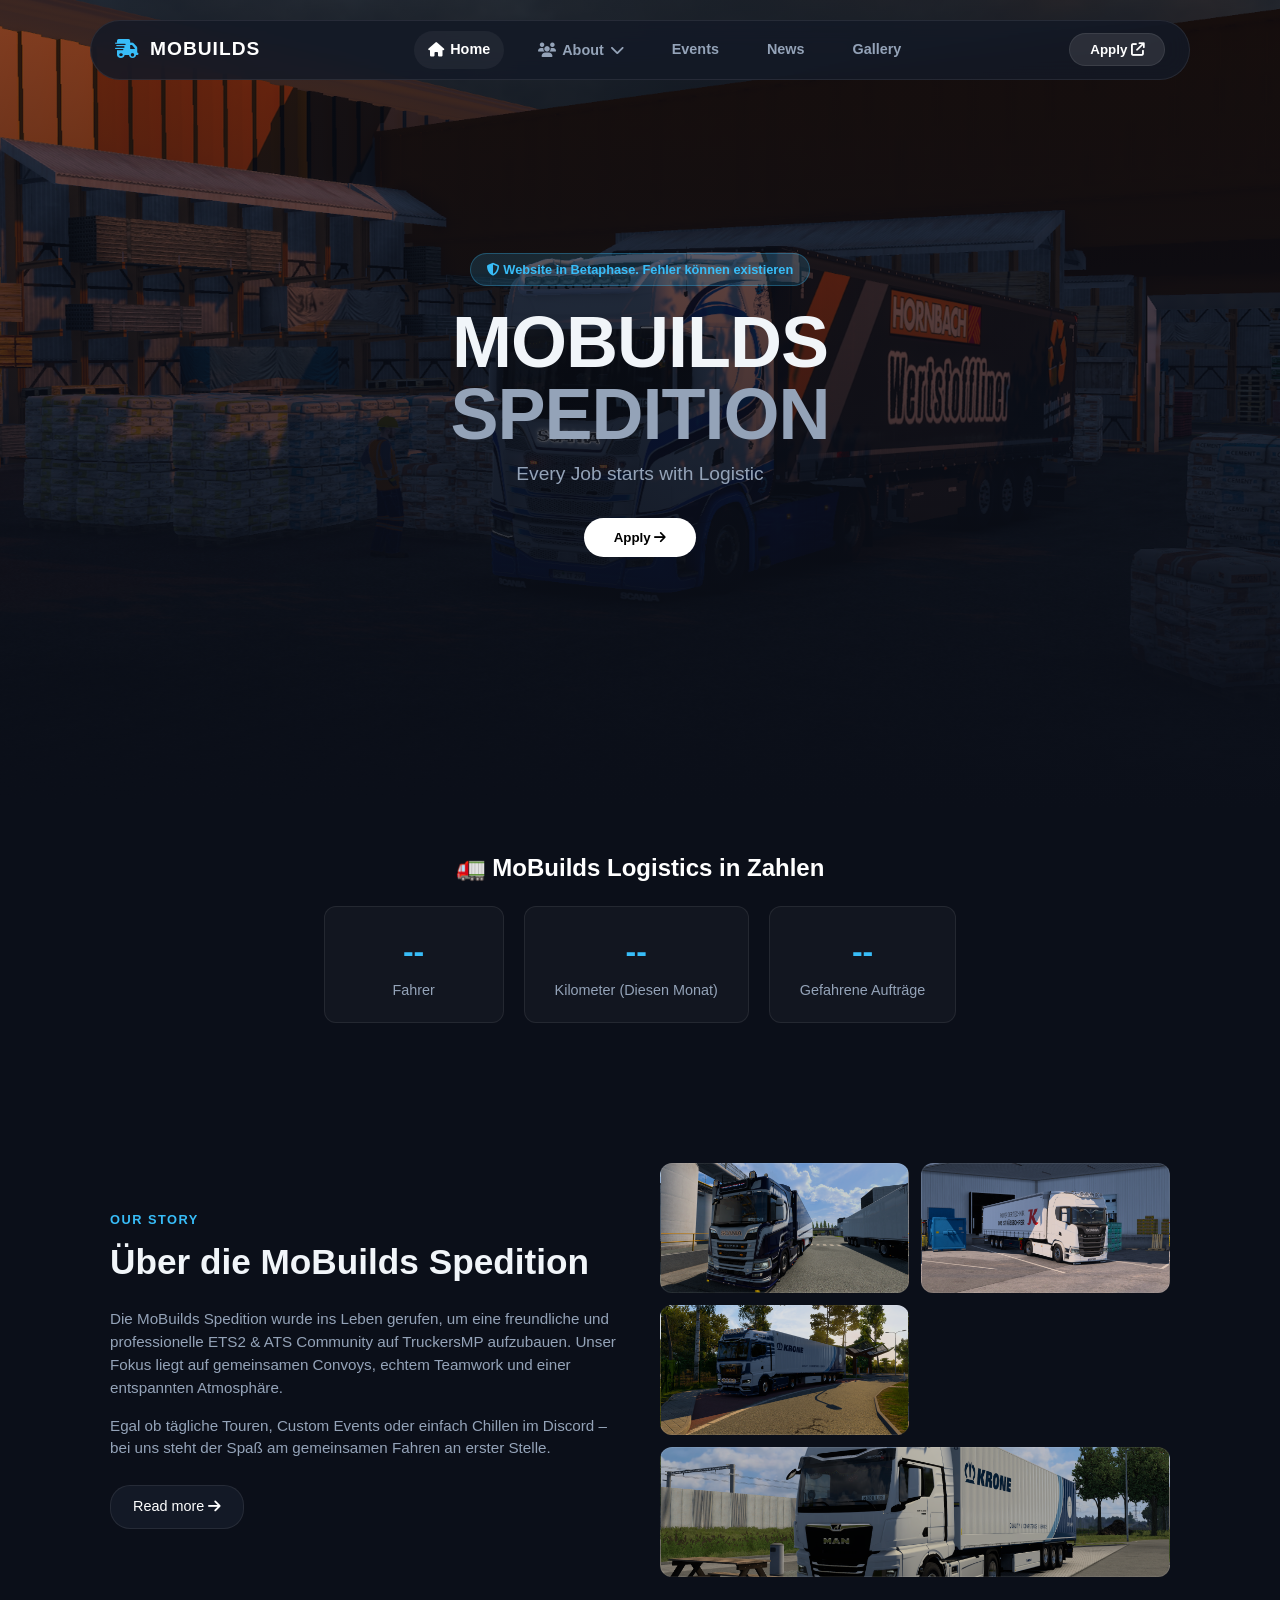
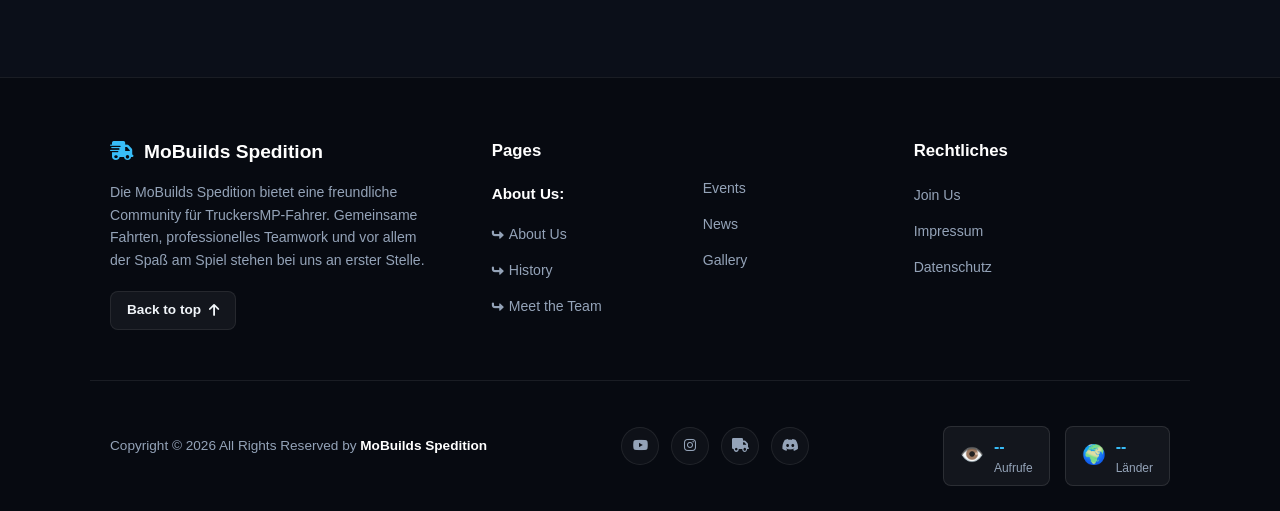
==== commit 2236e4e5: "Add files via upload" ====
--- a/index.html
+++ b/index.html
@@ -94,7 +94,7 @@
         <div class="hero-overlay"></div>
         
         <div class="hero-content">
-            <div class="badge"><i class="fa-solid fa-shield-halved"></i> VTC im Aufbau</div>
+            <div class="badge"><i class="fa-solid fa-shield-halved"></i> Website in Betaphase. Fehler können existieren</div>
             <h1 class="hero-title">MOBUILDS<br><span>SPEDITION</span></h1>
             <p class="hero-subtitle">Every Job starts with Logistic</p>
             <button class="btn-primary" onclick="openModal('bewerbungModal')">
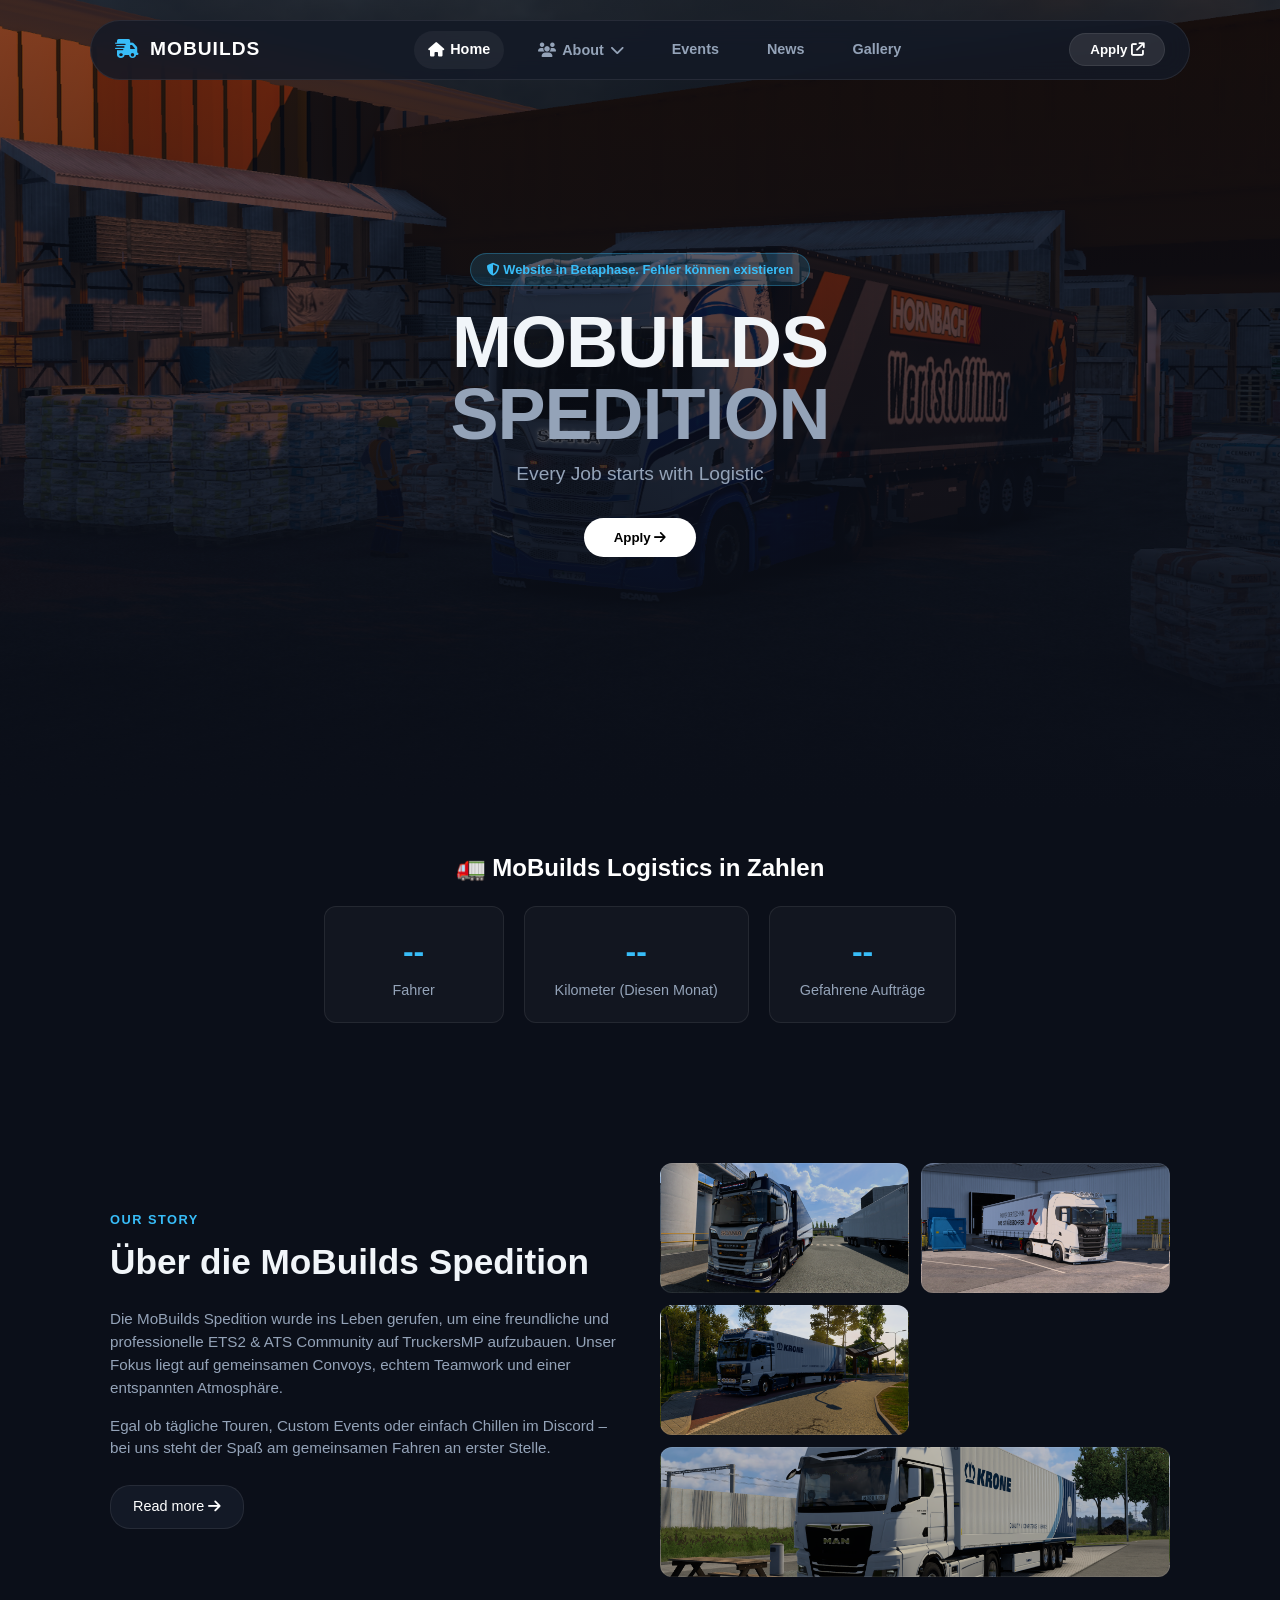
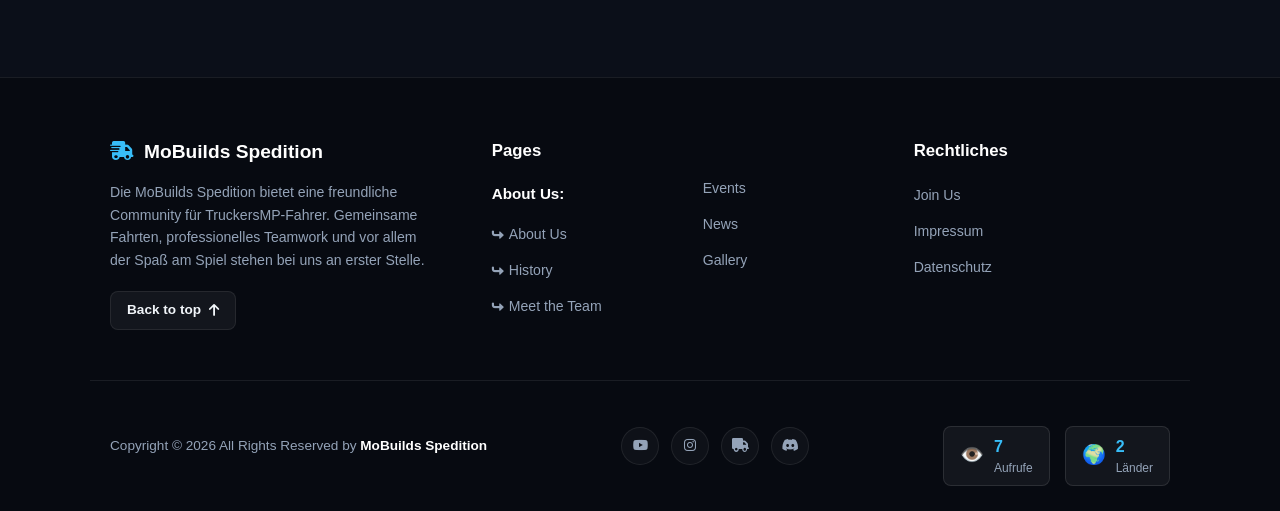
==== commit 5bdb59a3: "Add files via upload" ====
--- a/index.html
+++ b/index.html
@@ -189,17 +189,17 @@
         <div class="footer-bottom">
             <p>Copyright &copy; 2026 All Rights Reserved by <strong>MoBuilds Spedition</strong></p>
             <div class="social-icons">
-                <a href="#" aria-label="YouTube"><i class="fa-brands fa-youtube"></i></a>
-                <a href="#" aria-label="Instagram"><i class="fa-brands fa-instagram"></i></a>
-                <a href="#" aria-label="TruckersMP"><i class="fa-solid fa-truck"></i></a>
-                <a href="#" aria-label="Discord"><i class="fa-brands fa-discord"></i></a>
+                <a href="https://www.youtube.com/@anorak4841" aria-label="YouTube"><i class="fa-brands fa-youtube"></i></a>
+                <a href="https://www.instagram.com/mobuilds_spedition/" aria-label="Instagram"><i class="fa-brands fa-instagram"></i></a>
+                <a href="https://truckersmp.com/vtc/90638" aria-label="TruckersMP"><i class="fa-solid fa-truck"></i></a>
+                <a href="https://discord.gg/Jp56gwbBX9" aria-label="Discord"><i class="fa-brands fa-discord"></i></a>
             </div>
 
             <div class="website-stats-container">
   <div class="stat-card">
     <span class="stat-icon">👁️</span>
     <div class="stat-info">
-      <span class="stat-value" id="pageviews-count">--</span>
+      <span class="stat-value" id="pageviews-count">7</span>
       <span class="stat-label">Aufrufe</span>
     </div>
   </div>
@@ -207,7 +207,7 @@
   <div class="stat-card">
     <span class="stat-icon">🌍</span>
     <div class="stat-info">
-      <span class="stat-value" id="countries-count">--</span>
+      <span class="stat-value" id="countries-count">2</span>
       <span class="stat-label">Länder</span>
     </div>
   </div>
@@ -392,29 +392,5 @@
         if (event.target == bewModal) closeBewerbung();
     }
 </script>
-
-<script>
-  const COMPANY_ID = "227094";
-
-  async function loadTrucksBookStats() {
-    try {
-      const response = await fetch(`https://api.trucksbook.eu/v1/company/${COMPANY_ID}`);
-      const data = await response.json();
-
-      if (data && data.response) {
-        const stats = data.response;
-        
-        // Werte in die HTML-Elemente eintragen
-        document.getElementById("tb-members").innerText = stats.members_count || "0";
-        document.getElementById("tb-km-month").innerText = (stats.real_km_month || 0).toLocaleString('de-DE') + " km";
-        document.getElementById("tb-jobs").innerText = (stats.total_jobs || 0).toLocaleString('de-DE');
-      }
-    } catch (error) {
-      console.error("Fehler beim Laden der TrucksBook Stats:", error);
-    }
-  }
-
-  loadTrucksBookStats();
-</script>
 </body>
 </html>
